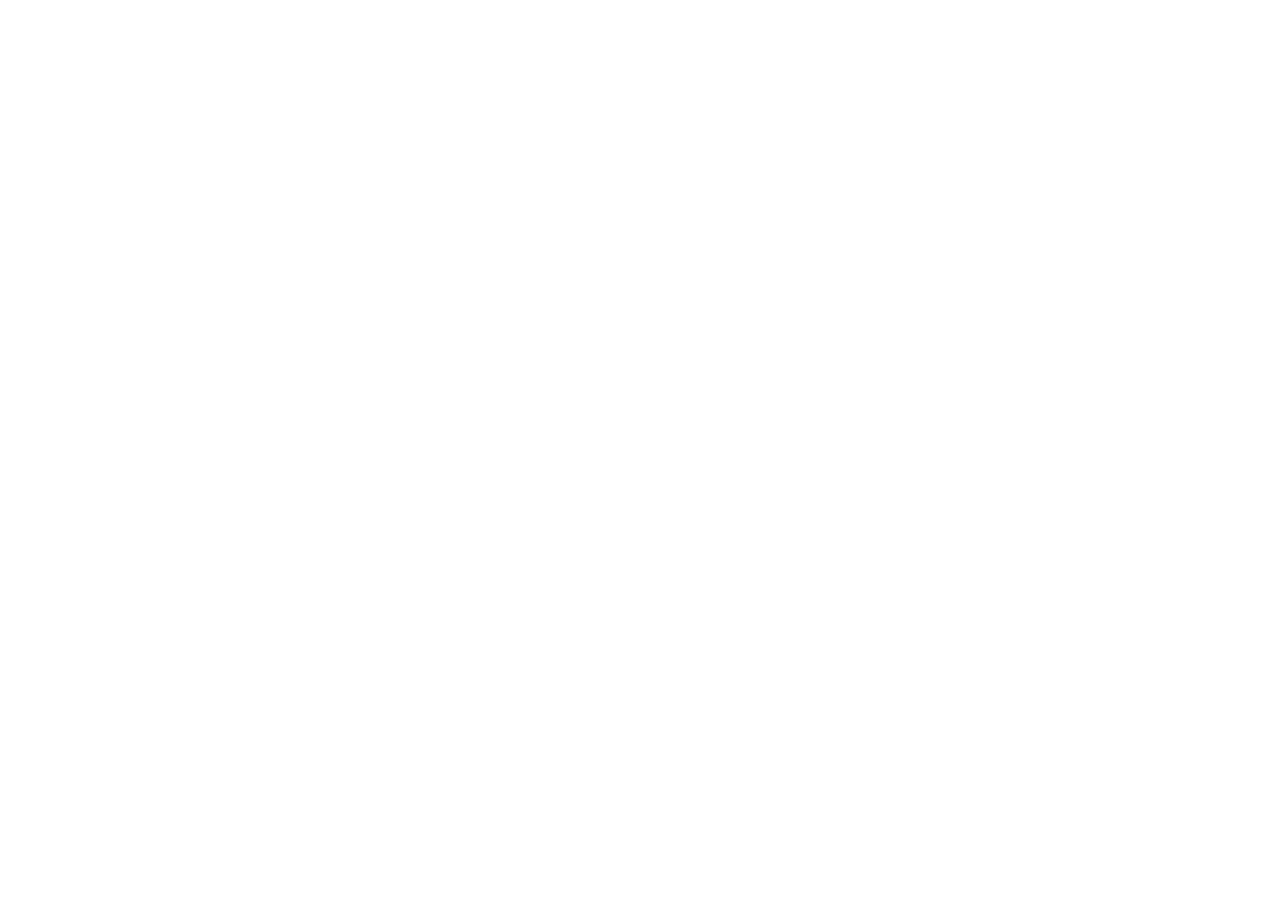
==== index.html @ d5859b69 "Se agregó el index html" ====
<!DOCTYPE html>
<html lang="es">
    <head>
        <meta charset="UTF-8">
        <title>Document</title>
        <link rel="stylesheet" href="css/style.css">
        <link href="https://cdn.jsdelivr.net/npm/bootstrap@5.3.3/dist/css/bootstrap.min.css" rel="stylesheet" integrity="sha384-QWTKZyjpPEjISv5WaRU9OFeRpok6YctnYmDr5pNlyT2bRjXh0JMhjY6hW+ALEwIH" crossorigin="anonymous">
    </head>
    <body>
        <header></header>
        <main></main>
        <footer></footer>
    </body>
</html>
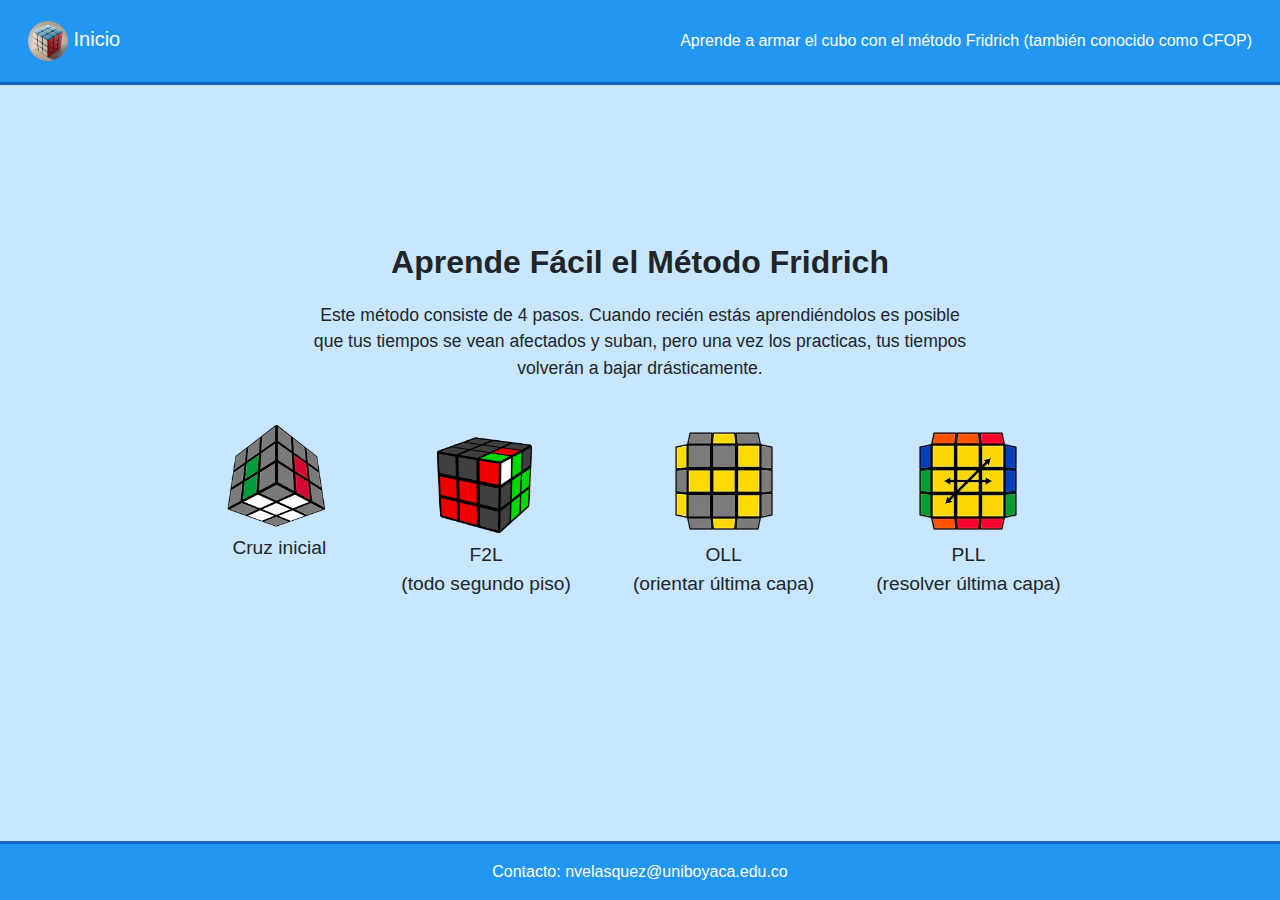
==== commit b63edfc1: "El index html funciona correctamente" ====
--- a/index.html
+++ b/index.html
@@ -2,13 +2,54 @@
 <html lang="es">
     <head>
         <meta charset="UTF-8">
-        <title>Document</title>
-        <link rel="stylesheet" href="css/style.css">
-        <link href="https://cdn.jsdelivr.net/npm/bootstrap@5.3.3/dist/css/bootstrap.min.css" rel="stylesheet" integrity="sha384-QWTKZyjpPEjISv5WaRU9OFeRpok6YctnYmDr5pNlyT2bRjXh0JMhjY6hW+ALEwIH" crossorigin="anonymous">
+        <meta name="viewport" content="width=device-width, initial-scale=1.0">
+        <title>Principal</title>
+        <link rel="stylesheet" href="https://cdn.jsdelivr.net/npm/bootstrap@5.3.0/dist/css/bootstrap.min.css">
+        <link rel="stylesheet" href="css/styles.css">
     </head>
     <body>
-        <header></header>
-        <main></main>
-        <footer></footer>
+        <!-- HEADER -->
+        <header class="header navbar navbar-expand-lg navbar-light p-3">
+            <div class="container-fluid d-flex justify-content-between align-items-center">
+                <a class="navbar-brand text-white" href="index.html">
+                    <img src="img/logo home rubik.png" alt="Logo" width="40"> Inicio
+                </a>
+                <p class="text-white mb-0">Aprende a armar el cubo con el método Fridrich (también conocido como CFOP)</p>
+            </div>
+        </header>
+
+        <!-- CONTENIDO PRINCIPAL -->
+        <main class="container text-center mt-4">
+            <h2 class="main-title">Aprende Fácil el Método Fridrich</h2>
+            <p class="description">
+                Este método consiste de 4 pasos. Cuando recién estás aprendiéndolos es posible que tus tiempos se vean afectados y suban, 
+                pero una vez los practicas, tus tiempos volverán a bajar drásticamente.
+            </p>
+
+            <div class="steps-container d-flex justify-content-center flex-wrap">
+                <a href="html/cruz.html" class="step text-decoration-none text-dark mx-3">
+                    <img src="img/cruz.png" alt="Cruz inicial" width="100">
+                    <p>Cruz inicial</p>
+                </a>
+                <a href="html/f2l.html" class="step text-decoration-none text-dark mx-3">
+                    <img src="img/F2L_btn.png" alt="F2L (todo segundo piso)" width="100">
+                    <p>F2L <br> (todo segundo piso)</p>
+                </a>
+                <a href="html/oll.html" class="step text-decoration-none text-dark mx-3">
+                    <img src="img/OLL_T.png" alt="OLL (orientar última capa)" width="100">
+                    <p>OLL <br> (orientar última capa)</p>
+                </a>
+                <a href="html/pll.html" class="step text-decoration-none text-dark mx-3">
+                    <img src="img/PLL_btn.png" alt="PLL (resolver última capa)" width="100">
+                    <p>PLL <br> (resolver última capa)</p>
+                </a>
+            </div>
+        </main>
+
+        <!-- FOOTER -->
+        <footer class="footer text-white text-center p-3 mt-auto fixed-bottom">
+            Contacto: nvelasquez@uniboyaca.edu.co
+        </footer>
+
     </body>
 </html>
--- a/css/styles.css
+++ b/css/styles.css
@@ -0,0 +1,112 @@
+
+body{
+    font-family: Arial, sans-serif;
+    background-color: rgb(200, 230, 255) !important;
+    margin: 0;
+    padding: 0;
+    text-align: center;
+}
+
+/* HEADER */
+.header{
+    background-color: #2196f3;
+    color: white;
+    padding: 15px 10px;
+    border-bottom: 3px solid #1565c0;
+    display: flex;
+    align-items: center;
+    justify-content: center;
+    flex-wrap: wrap;
+    text-align: center;
+}
+
+.content-wrapper {
+    max-width: 800px;
+    margin: 0 auto;
+}
+
+.container{
+    display: flex;
+    align-items: center;
+    justify-content: center;
+    flex-wrap: wrap;
+}
+
+.logo{
+    width: 50px;
+    height: 50px;
+    margin-right: 10px;
+}
+
+.title{
+    font-size: 1.8rem;
+    font-weight: bold;
+}
+
+/* CONTENIDO PRINCIPAL */
+main{
+    display: flex;
+    flex-direction: column;
+    align-items: center;
+    justify-content: center;
+    min-height: 70vh;
+    padding: 20px;
+}
+
+.main-title{
+    font-size: 2rem;
+    font-weight: bold;
+    margin: 20px 0;
+}
+
+.description{
+    max-width: 700px;
+    font-size: 1.1rem;
+    margin-bottom: 30px;
+    padding: 0 15px;
+}
+
+/* SECCIÓN DE PASOS */
+.steps-container{
+    display: grid;
+    grid-template-columns: repeat(auto-fit, minmax(150px, 1fr));
+    gap: 30px;
+    width: 90%;
+    max-width: 900px;
+    padding: 10px;
+}
+
+.step{
+    text-decoration: none;
+    color: black;
+    font-size: 1.2rem;
+    text-align: center;
+    transition: transform 0.2s ease-in-out;
+}
+
+.step img{
+    width: 100%;
+    max-width: 120px;
+    height: auto;
+}
+
+.step:hover{
+    transform: scale(1.1);
+}
+
+img{
+    max-width: 100%;
+    height: auto;
+}
+
+
+/* FOOTER */
+.footer{
+    background-color: #2196f3;
+    color: white;
+    padding: 15px;
+    font-size: 1rem;
+    border-top: 3px solid #1565c0;
+    margin-top: 20px;
+    text-align: center;
+}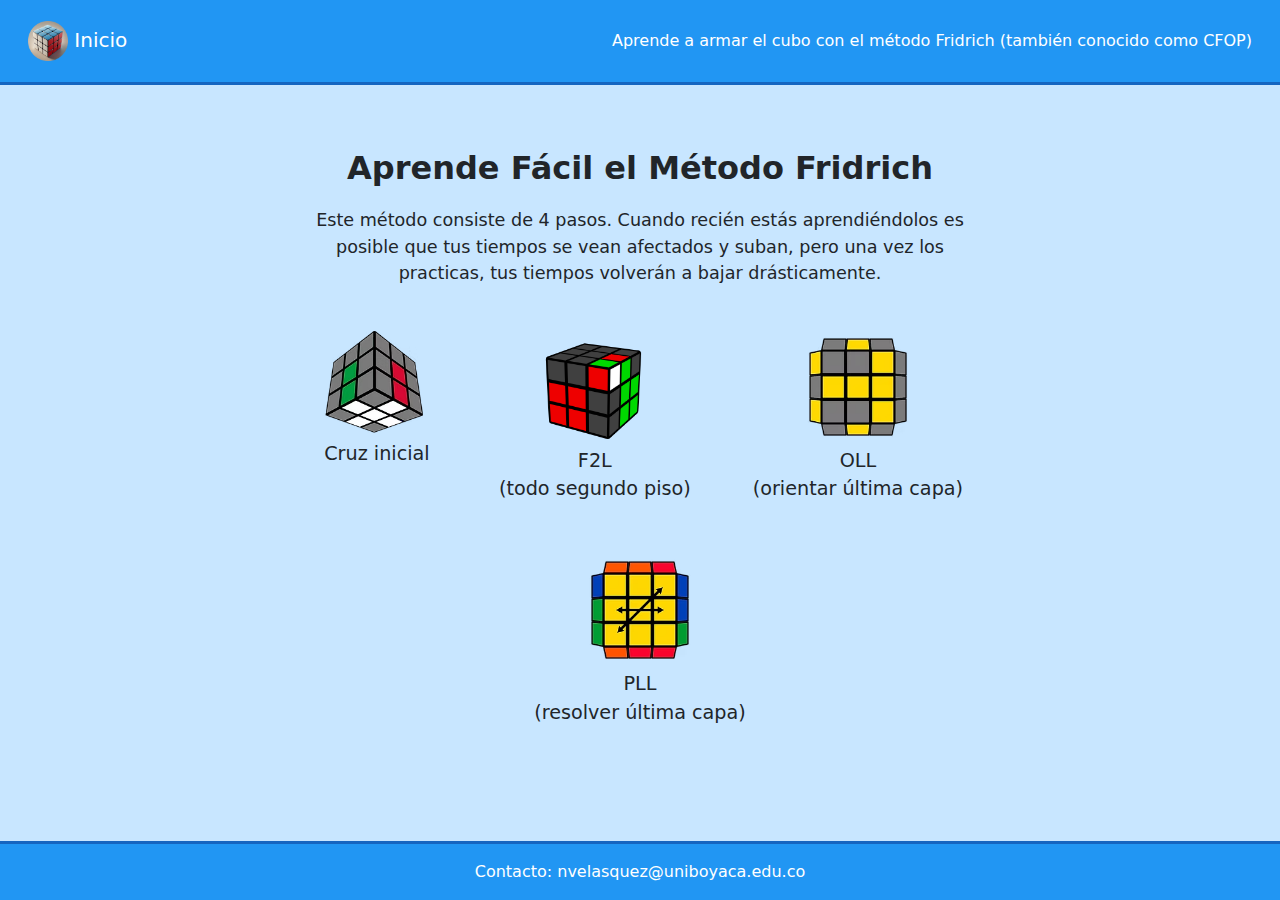
==== commit 768c3101: "Se agregaron mas comentarios de guia" ====
--- a/index.html
+++ b/index.html
@@ -4,8 +4,10 @@
         <meta charset="UTF-8">
         <meta name="viewport" content="width=device-width, initial-scale=1.0">
         <title>Principal</title>
+        <!-- CONEXION CSS -->
+        <link rel="stylesheet" href="css/styles.css">
+        <!-- BOOTSTRAP 5.3 -->
         <link rel="stylesheet" href="https://cdn.jsdelivr.net/npm/bootstrap@5.3.0/dist/css/bootstrap.min.css">
-        <link rel="stylesheet" href="css/styles.css">
     </head>
     <body>
         <!-- HEADER -->
